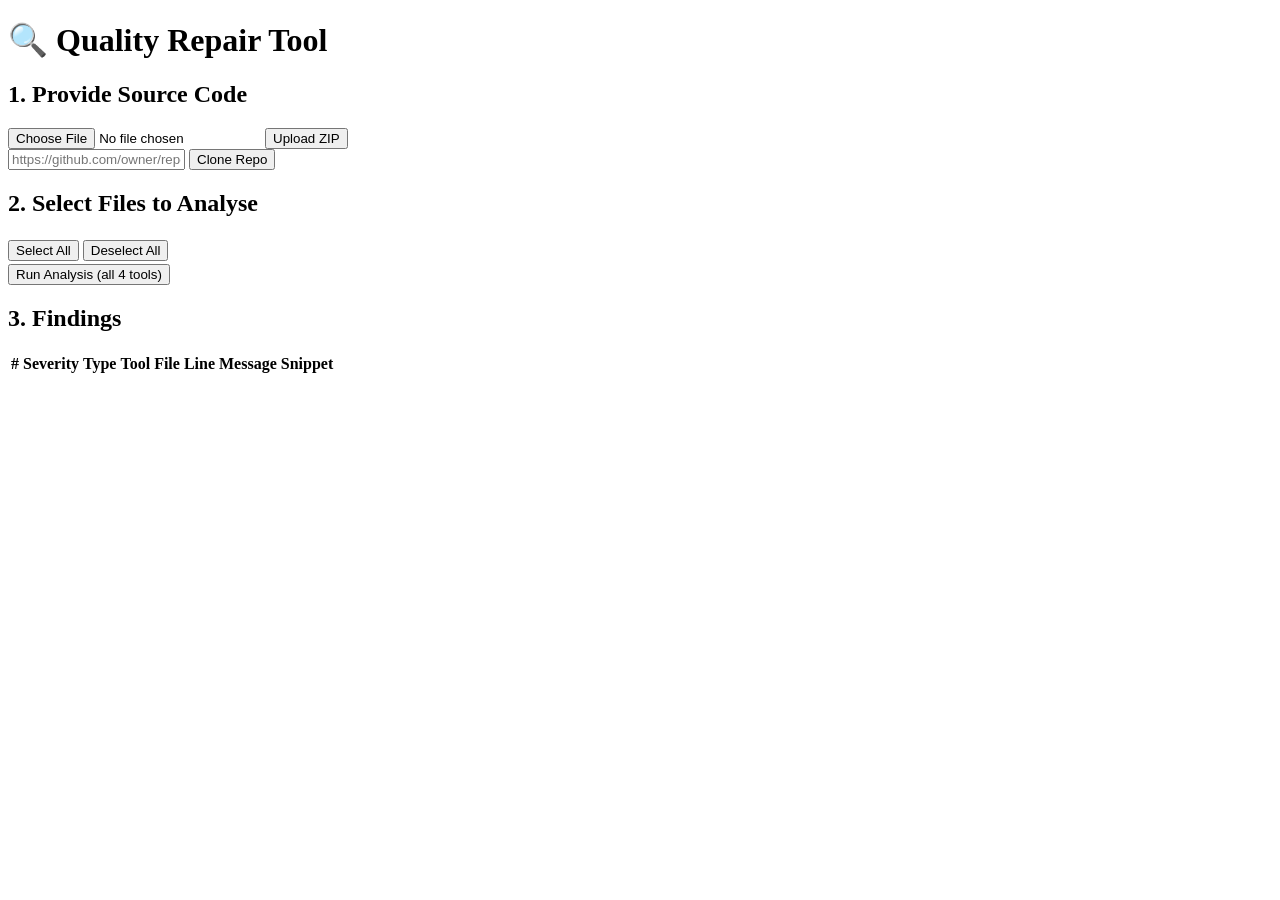
==== app/ui/templates/index.html @ 5a7e70ce "QALLM-11, QALLM-18: Add nginx service, health check, complete compose + minor bug fix" ====
<!DOCTYPE html>
<html lang="en">
<head>
    <meta charset="UTF-8">
    <meta name="viewport" content="width=device-width, initial-scale=1.0">
    <title>Quality Repair Tool</title>
    <link rel="stylesheet" href="static/css/styles.css">

</head>
<body>
<div class="container">
    <h1>🔍 Quality Repair Tool</h1>

    <!-- Step 1: Source Input -->
    <div class="card">
        <h2>1. Provide Source Code</h2>
        <div id="status" class="status"></div>

        <div class="input-group">
            <input type="file" id="zipFile" accept=".zip">
            <button class="btn-primary" onclick="uploadZip()">Upload ZIP</button>
        </div>
        <div class="input-group">
            <input type="text" id="gitUrl" placeholder="https://github.com/owner/repo">
            <button class="btn-primary" onclick="cloneRepo()">Clone Repo</button>
        </div>
    </div>

    <!-- Step 2: File Selection -->
    <div class="card hidden" id="fileSection">
        <h2>2. Select Files to Analyse</h2>
        <div class="file-actions">
            <button onclick="toggleAll(true)">Select All</button>
            <button onclick="toggleAll(false)">Deselect All</button>
            <span id="fileCount" style="color:var(--muted);font-size:.85rem;line-height:2"></span>
        </div>
        <div class="file-list" id="fileList"></div>
        <button class="btn-primary" id="analyseBtn" onclick="runAnalysis()">
            Run Analysis (all 4 tools)
        </button>
    </div>

    <!-- Step 3: Results -->
    <div class="card hidden" id="resultsSection">
        <h2>3. Findings</h2>
        <div class="summary" id="summary"></div>
        <div style="overflow-x:auto">
            <table>
                <thead>
                    <tr>
                        <th onclick="sortTable(0)">#</th>
                        <th onclick="sortTable(1)">Severity</th>
                        <th onclick="sortTable(2)">Type</th>
                        <th onclick="sortTable(3)">Tool</th>
                        <th onclick="sortTable(4)">File</th>
                        <th onclick="sortTable(5)">Line</th>
                        <th onclick="sortTable(6)">Message</th>
                        <th>Snippet</th>
                    </tr>
                </thead>
                <tbody id="findingsBody"></tbody>
            </table>
        </div>
    </div>
</div>

<script src="static/js/app.js"></script>
</body>
</html>
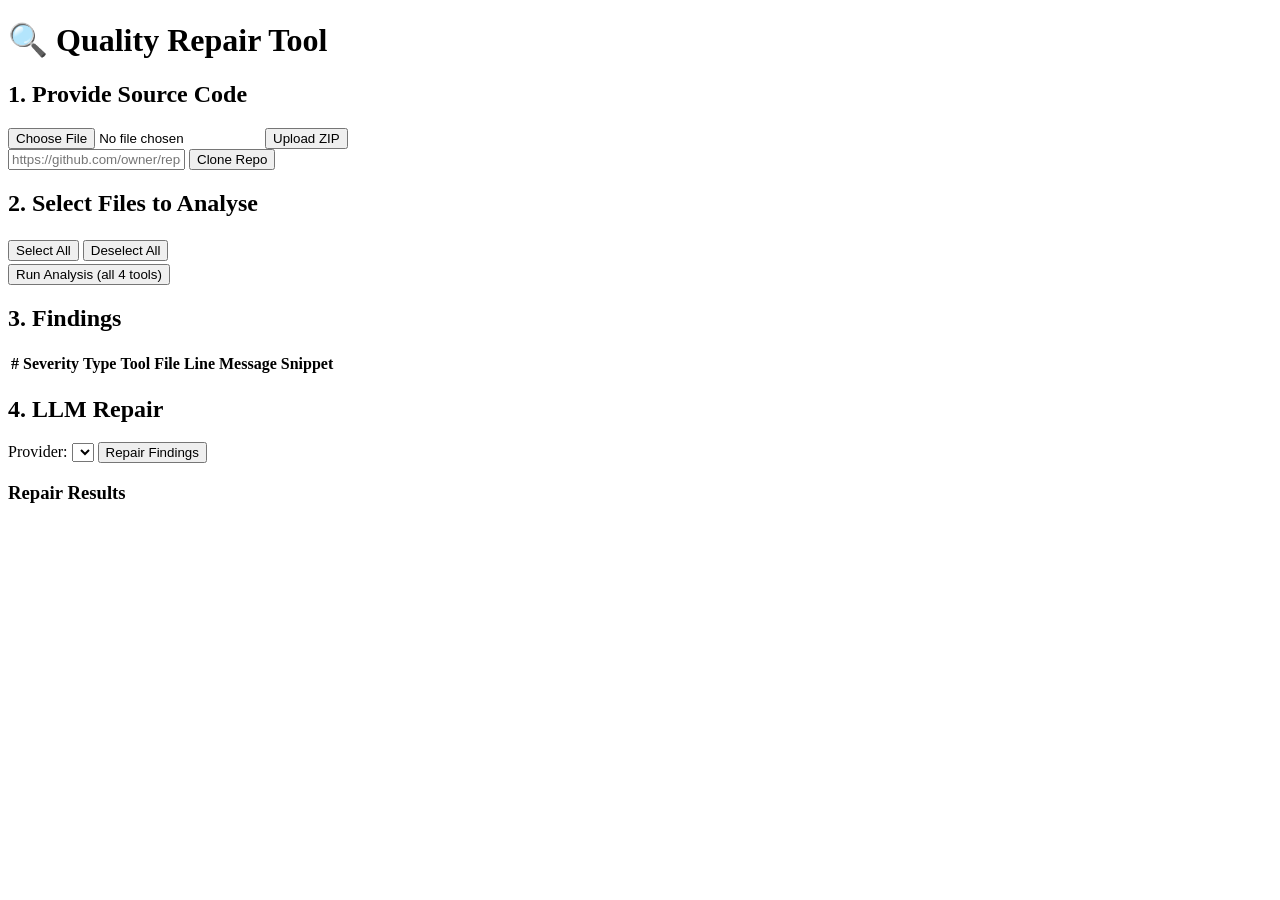
==== commit 555668ce: "QALLM-12: LLM repair logic + Provider + Registry + OpenAi, Anthrophic Claude, OLLAMA + Simple Repair" ====
--- a/app/ui/templates/index.html
+++ b/app/ui/templates/index.html
@@ -62,6 +62,23 @@
             </table>
         </div>
     </div>
+
+    <!-- Step 4: Repair -->
+    <div class="card hidden" id="repairSection">
+        <h2>4. LLM Repair</h2>
+        <div class="repair-controls">
+            <label for="providerSelect">Provider:</label>
+            <select id="providerSelect"></select>
+            <button class="btn-primary" id="repairBtn" onclick="runRepair()">
+                Repair Findings
+            </button>
+        </div>
+        <div class="hidden" id="repairResults">
+            <h3>Repair Results</h3>
+            <div class="summary" id="repairSummary"></div>
+            <div id="patchList"></div>
+        </div>
+    </div>
 </div>
 
 <script src="static/js/app.js"></script>
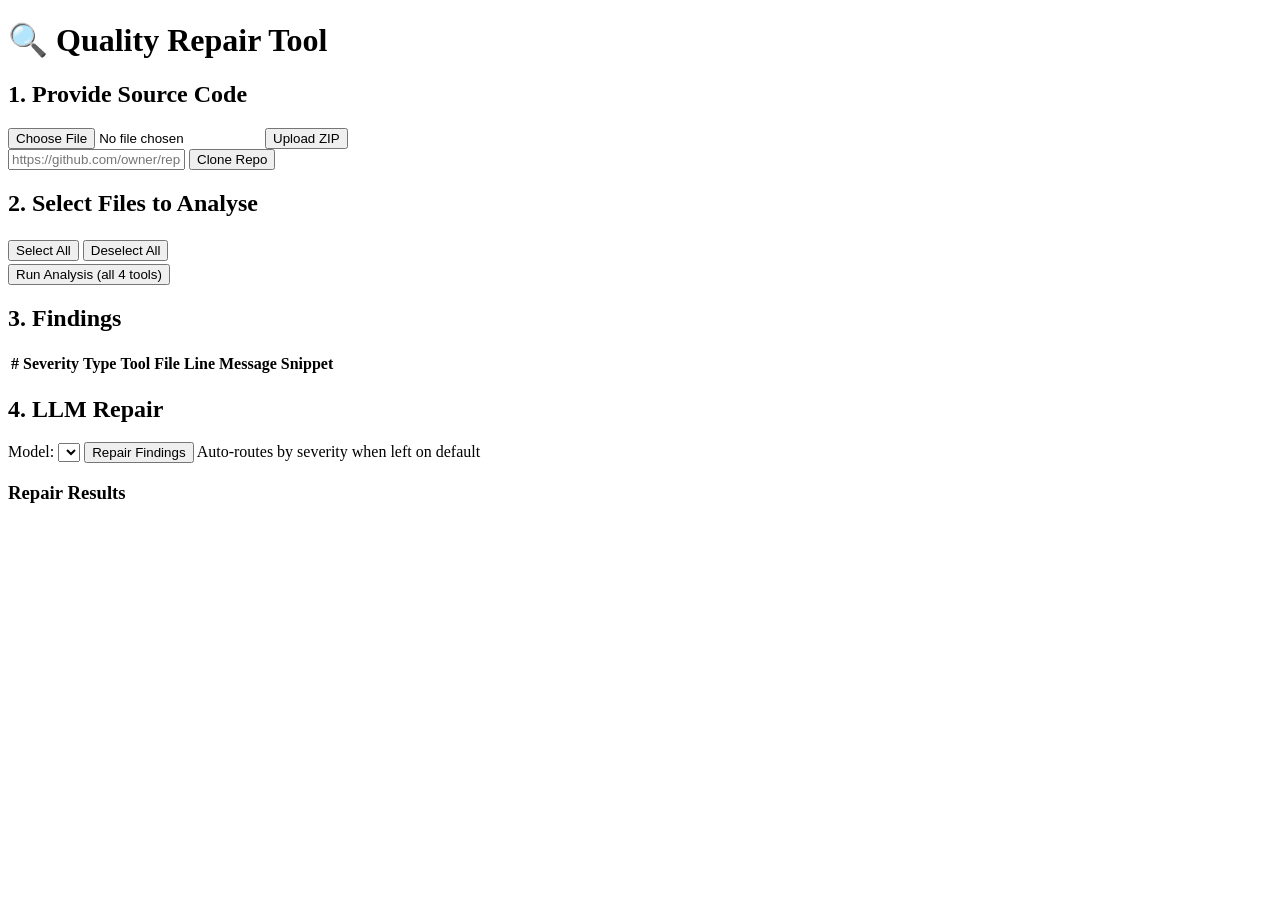
==== commit 2e369d4b: "QALLM-12 (Patch): Fixed LLM Repair logic. OpenAI is default. Support for gpt-5-mini and gpt-4o-mini." ====
--- a/app/ui/templates/index.html
+++ b/app/ui/templates/index.html
@@ -67,11 +67,12 @@
     <div class="card hidden" id="repairSection">
         <h2>4. LLM Repair</h2>
         <div class="repair-controls">
-            <label for="providerSelect">Provider:</label>
+            <label for="providerSelect">Model:</label>
             <select id="providerSelect"></select>
             <button class="btn-primary" id="repairBtn" onclick="runRepair()">
                 Repair Findings
             </button>
+            <span class="repair-hint">Auto-routes by severity when left on default</span>
         </div>
         <div class="hidden" id="repairResults">
             <h3>Repair Results</h3>
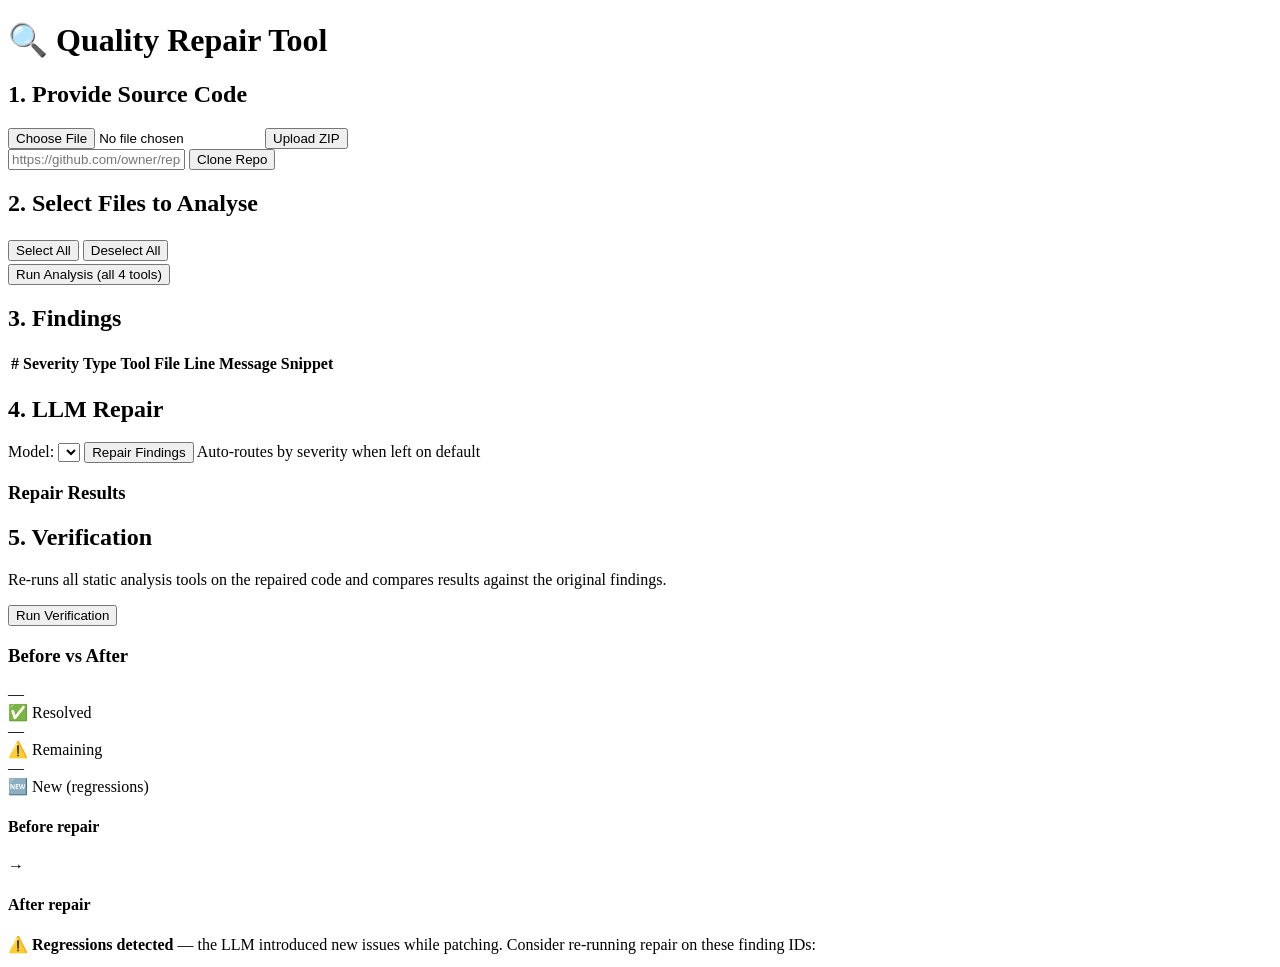
==== commit 33aa42cd: "QALLM-14: Add a verification step at the end of the repair pipeline" ====
--- a/app/ui/templates/index.html
+++ b/app/ui/templates/index.html
@@ -80,8 +80,56 @@
             <div id="patchList"></div>
         </div>
     </div>
+
+    <!-- Step 5: Verification -->
+    <div class="card hidden" id="verificationSection">
+      <h2>5. Verification</h2>
+      <p class="verify-intro">Re-runs all static analysis tools on the repaired code and compares results against the original findings.</p>
+      <button class="btn-primary" id="verifyBtn" onclick="runVerification()">
+        Run Verification
+      </button>
+      <div class="hidden" id="verificationResults">
+        <h3>Before vs After</h3>
+
+        <!-- Score cards row -->
+        <div class="verify-scorecards">
+          <div class="scorecard scorecard-resolved">
+            <div class="scorecard-value" id="verifyResolved">—</div>
+            <div class="scorecard-label">✅ Resolved</div>
+          </div>
+          <div class="scorecard scorecard-remaining">
+            <div class="scorecard-value" id="verifyRemaining">—</div>
+            <div class="scorecard-label">⚠️ Remaining</div>
+          </div>
+          <div class="scorecard scorecard-new">
+            <div class="scorecard-value" id="verifyNew">—</div>
+            <div class="scorecard-label">🆕 New (regressions)</div>
+          </div>
+        </div>
+
+        <!-- Before / After summary comparison -->
+        <div class="verify-comparison">
+          <div class="verify-col">
+            <h4>Before repair</h4>
+            <div class="summary" id="verifyBefore"></div>
+          </div>
+          <div class="verify-arrow">→</div>
+          <div class="verify-col">
+            <h4>After repair</h4>
+            <div class="summary" id="verifyAfter"></div>
+          </div>
+        </div>
+
+        <!-- Regression warning (only shown when new > 0) -->
+        <div class="hidden verify-regressions" id="regressionWarning">
+          <strong>⚠️ Regressions detected</strong> — the LLM introduced new issues while patching.
+          Consider re-running repair on these finding IDs:
+          <pre id="regressionIds"></pre>
+        </div>
+      </div>
+    </div>
+
 </div>
-
 <script src="static/js/app.js"></script>
 </body>
 </html>
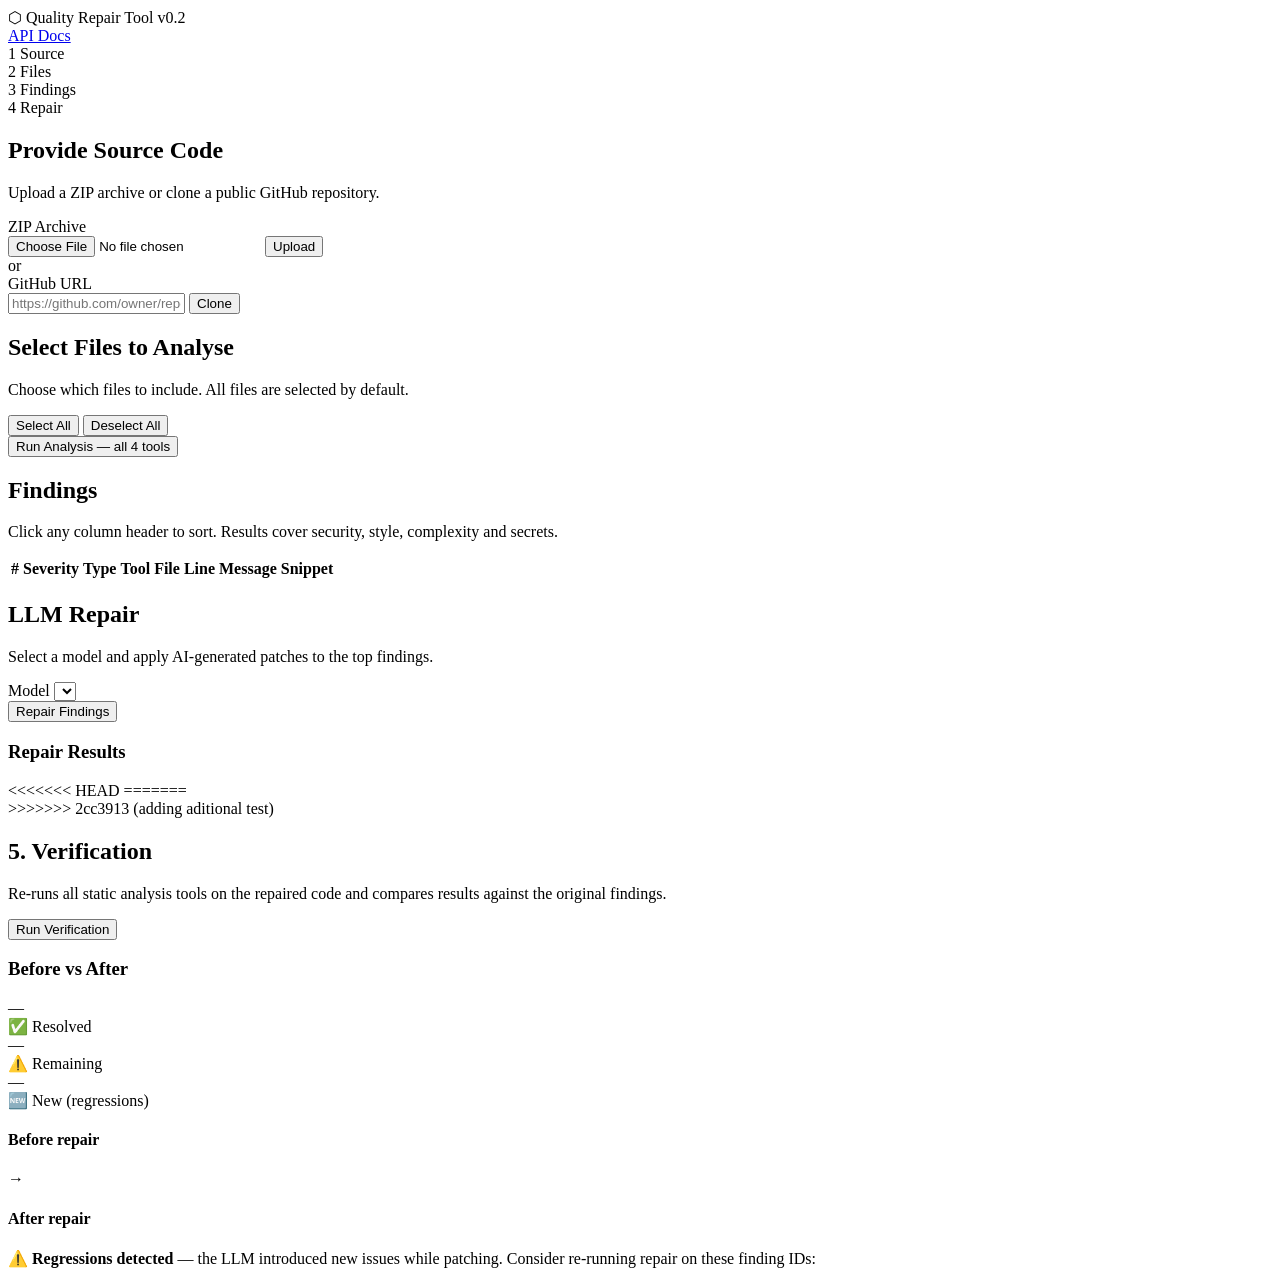
==== commit 1916d064: "merge conflicts fix" ====
--- a/app/ui/templates/index.html
+++ b/app/ui/templates/index.html
@@ -4,45 +4,89 @@
     <meta charset="UTF-8">
     <meta name="viewport" content="width=device-width, initial-scale=1.0">
     <title>Quality Repair Tool</title>
+    <link rel="preconnect" href="https://fonts.googleapis.com">
+    <link rel="preconnect" href="https://fonts.gstatic.com" crossorigin>
+    <link href="https://fonts.googleapis.com/css2?family=Inter:wght@400;500;600&display=swap" rel="stylesheet">
     <link rel="stylesheet" href="static/css/styles.css">
-
 </head>
 <body>
+
+<header class="topbar">
+    <div class="topbar-inner">
+        <div class="topbar-brand">
+            <span class="topbar-icon">⬡</span>
+            <span class="topbar-title">Quality Repair Tool</span>
+            <span class="topbar-version">v0.2</span>
+        </div>
+        <a class="topbar-link" href="/docs" target="_blank">API Docs</a>
+    </div>
+</header>
+
 <div class="container">
-    <h1>🔍 Quality Repair Tool</h1>
+
+    <!-- Step progress -->
+    <div class="steps">
+        <div class="step active" id="step1"><span class="step-num">1</span> Source</div>
+        <div class="step-divider"></div>
+        <div class="step" id="step2"><span class="step-num">2</span> Files</div>
+        <div class="step-divider"></div>
+        <div class="step" id="step3"><span class="step-num">3</span> Findings</div>
+        <div class="step-divider"></div>
+        <div class="step" id="step4"><span class="step-num">4</span> Repair</div>
+    </div>
 
     <!-- Step 1: Source Input -->
     <div class="card">
-        <h2>1. Provide Source Code</h2>
+        <div class="card-header">
+            <h2>Provide Source Code</h2>
+            <p class="card-sub">Upload a ZIP archive or clone a public GitHub repository.</p>
+        </div>
+
         <div id="status" class="status"></div>
+        <div id="sessionBanner" class="session-banner hidden"></div>
 
-        <div class="input-group">
-            <input type="file" id="zipFile" accept=".zip">
-            <button class="btn-primary" onclick="uploadZip()">Upload ZIP</button>
-        </div>
-        <div class="input-group">
-            <input type="text" id="gitUrl" placeholder="https://github.com/owner/repo">
-            <button class="btn-primary" onclick="cloneRepo()">Clone Repo</button>
+        <div class="input-row">
+            <div class="input-group">
+                <label class="input-label">ZIP Archive</label>
+                <div class="input-inline">
+                    <input type="file" id="zipFile" accept=".zip">
+                    <button class="btn-primary" id="uploadBtn" onclick="uploadZip()">Upload</button>
+                </div>
+            </div>
+            <div class="input-divider">or</div>
+            <div class="input-group">
+                <label class="input-label">GitHub URL</label>
+                <div class="input-inline">
+                    <input type="text" id="gitUrl" placeholder="https://github.com/owner/repo">
+                    <button class="btn-primary" id="cloneBtn" onclick="cloneRepo()">Clone</button>
+                </div>
+            </div>
         </div>
     </div>
 
     <!-- Step 2: File Selection -->
     <div class="card hidden" id="fileSection">
-        <h2>2. Select Files to Analyse</h2>
+        <div class="card-header">
+            <h2>Select Files to Analyse</h2>
+            <p class="card-sub">Choose which files to include. All files are selected by default.</p>
+        </div>
         <div class="file-actions">
-            <button onclick="toggleAll(true)">Select All</button>
-            <button onclick="toggleAll(false)">Deselect All</button>
-            <span id="fileCount" style="color:var(--muted);font-size:.85rem;line-height:2"></span>
+            <button class="btn-ghost" onclick="toggleAll(true)">Select All</button>
+            <button class="btn-ghost" onclick="toggleAll(false)">Deselect All</button>
+            <span id="fileCount" class="muted-text"></span>
         </div>
         <div class="file-list" id="fileList"></div>
         <button class="btn-primary" id="analyseBtn" onclick="runAnalysis()">
-            Run Analysis (all 4 tools)
+            Run Analysis — all 4 tools
         </button>
     </div>
 
     <!-- Step 3: Results -->
     <div class="card hidden" id="resultsSection">
-        <h2>3. Findings</h2>
+        <div class="card-header">
+            <h2>Findings</h2>
+            <p class="card-sub">Click any column header to sort. Results cover security, style, complexity and secrets.</p>
+        </div>
         <div class="summary" id="summary"></div>
         <div style="overflow-x:auto">
             <table>
@@ -65,21 +109,33 @@
 
     <!-- Step 4: Repair -->
     <div class="card hidden" id="repairSection">
-        <h2>4. LLM Repair</h2>
+        <div class="card-header">
+            <h2>LLM Repair</h2>
+            <p class="card-sub">Select a model and apply AI-generated patches to the top findings.</p>
+        </div>
         <div class="repair-controls">
-            <label for="providerSelect">Model:</label>
-            <select id="providerSelect"></select>
+            <div class="repair-model">
+                <label class="input-label" for="providerSelect">Model</label>
+                <select id="providerSelect"></select>
+            </div>
             <button class="btn-primary" id="repairBtn" onclick="runRepair()">
                 Repair Findings
             </button>
-            <span class="repair-hint">Auto-routes by severity when left on default</span>
         </div>
+        <p class="repair-hint" style="margin-top:.5rem"></p>
+
         <div class="hidden" id="repairResults">
-            <h3>Repair Results</h3>
+            <div class="section-divider"></div>
+            <h3 class="results-heading">Repair Results</h3>
             <div class="summary" id="repairSummary"></div>
             <div id="patchList"></div>
         </div>
     </div>
+<<<<<<< HEAD
+=======
+
+</div>
+>>>>>>> 2cc3913 (adding aditional test)
 
     <!-- Step 5: Verification -->
     <div class="card hidden" id="verificationSection">
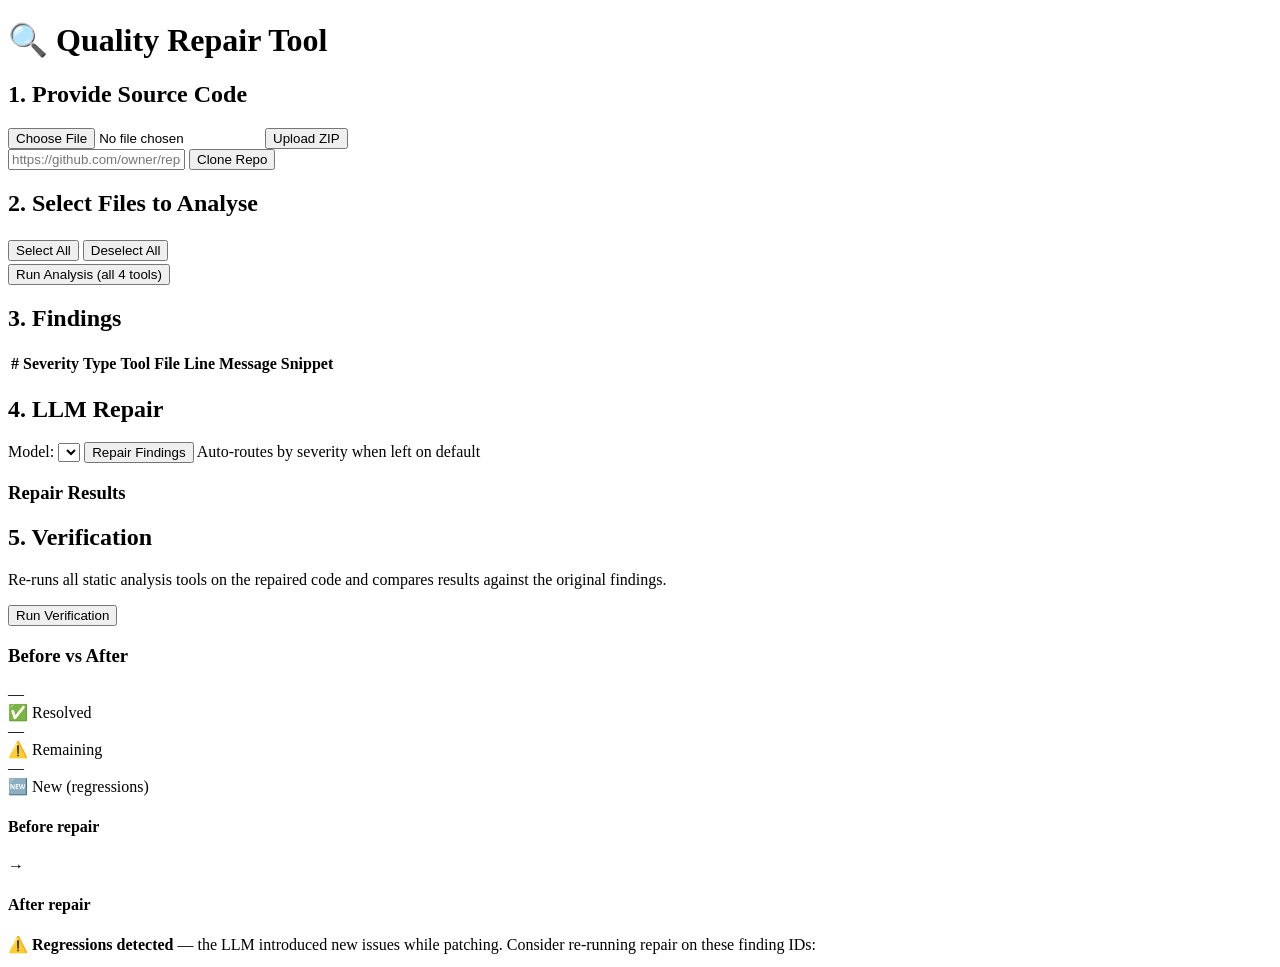
==== commit 71c1a08d: "Merge branch 'development' into QALLM24-AWS # Conflicts: #	.env.example #	app/api/analysis_routes.py" ====
--- a/app/ui/templates/index.html
+++ b/app/ui/templates/index.html
@@ -4,89 +4,45 @@
     <meta charset="UTF-8">
     <meta name="viewport" content="width=device-width, initial-scale=1.0">
     <title>Quality Repair Tool</title>
-    <link rel="preconnect" href="https://fonts.googleapis.com">
-    <link rel="preconnect" href="https://fonts.gstatic.com" crossorigin>
-    <link href="https://fonts.googleapis.com/css2?family=Inter:wght@400;500;600&display=swap" rel="stylesheet">
     <link rel="stylesheet" href="static/css/styles.css">
+
 </head>
 <body>
-
-<header class="topbar">
-    <div class="topbar-inner">
-        <div class="topbar-brand">
-            <span class="topbar-icon">⬡</span>
-            <span class="topbar-title">Quality Repair Tool</span>
-            <span class="topbar-version">v0.2</span>
-        </div>
-        <a class="topbar-link" href="/docs" target="_blank">API Docs</a>
-    </div>
-</header>
-
 <div class="container">
-
-    <!-- Step progress -->
-    <div class="steps">
-        <div class="step active" id="step1"><span class="step-num">1</span> Source</div>
-        <div class="step-divider"></div>
-        <div class="step" id="step2"><span class="step-num">2</span> Files</div>
-        <div class="step-divider"></div>
-        <div class="step" id="step3"><span class="step-num">3</span> Findings</div>
-        <div class="step-divider"></div>
-        <div class="step" id="step4"><span class="step-num">4</span> Repair</div>
-    </div>
+    <h1>🔍 Quality Repair Tool</h1>
 
     <!-- Step 1: Source Input -->
     <div class="card">
-        <div class="card-header">
-            <h2>Provide Source Code</h2>
-            <p class="card-sub">Upload a ZIP archive or clone a public GitHub repository.</p>
+        <h2>1. Provide Source Code</h2>
+        <div id="status" class="status"></div>
+
+        <div class="input-group">
+            <input type="file" id="zipFile" accept=".zip">
+            <button class="btn-primary" onclick="uploadZip()">Upload ZIP</button>
         </div>
-
-        <div id="status" class="status"></div>
-        <div id="sessionBanner" class="session-banner hidden"></div>
-
-        <div class="input-row">
-            <div class="input-group">
-                <label class="input-label">ZIP Archive</label>
-                <div class="input-inline">
-                    <input type="file" id="zipFile" accept=".zip">
-                    <button class="btn-primary" id="uploadBtn" onclick="uploadZip()">Upload</button>
-                </div>
-            </div>
-            <div class="input-divider">or</div>
-            <div class="input-group">
-                <label class="input-label">GitHub URL</label>
-                <div class="input-inline">
-                    <input type="text" id="gitUrl" placeholder="https://github.com/owner/repo">
-                    <button class="btn-primary" id="cloneBtn" onclick="cloneRepo()">Clone</button>
-                </div>
-            </div>
+        <div class="input-group">
+            <input type="text" id="gitUrl" placeholder="https://github.com/owner/repo">
+            <button class="btn-primary" onclick="cloneRepo()">Clone Repo</button>
         </div>
     </div>
 
     <!-- Step 2: File Selection -->
     <div class="card hidden" id="fileSection">
-        <div class="card-header">
-            <h2>Select Files to Analyse</h2>
-            <p class="card-sub">Choose which files to include. All files are selected by default.</p>
-        </div>
+        <h2>2. Select Files to Analyse</h2>
         <div class="file-actions">
-            <button class="btn-ghost" onclick="toggleAll(true)">Select All</button>
-            <button class="btn-ghost" onclick="toggleAll(false)">Deselect All</button>
-            <span id="fileCount" class="muted-text"></span>
+            <button onclick="toggleAll(true)">Select All</button>
+            <button onclick="toggleAll(false)">Deselect All</button>
+            <span id="fileCount" style="color:var(--muted);font-size:.85rem;line-height:2"></span>
         </div>
         <div class="file-list" id="fileList"></div>
         <button class="btn-primary" id="analyseBtn" onclick="runAnalysis()">
-            Run Analysis — all 4 tools
+            Run Analysis (all 4 tools)
         </button>
     </div>
 
     <!-- Step 3: Results -->
     <div class="card hidden" id="resultsSection">
-        <div class="card-header">
-            <h2>Findings</h2>
-            <p class="card-sub">Click any column header to sort. Results cover security, style, complexity and secrets.</p>
-        </div>
+        <h2>3. Findings</h2>
         <div class="summary" id="summary"></div>
         <div style="overflow-x:auto">
             <table>
@@ -109,33 +65,21 @@
 
     <!-- Step 4: Repair -->
     <div class="card hidden" id="repairSection">
-        <div class="card-header">
-            <h2>LLM Repair</h2>
-            <p class="card-sub">Select a model and apply AI-generated patches to the top findings.</p>
-        </div>
+        <h2>4. LLM Repair</h2>
         <div class="repair-controls">
-            <div class="repair-model">
-                <label class="input-label" for="providerSelect">Model</label>
-                <select id="providerSelect"></select>
-            </div>
+            <label for="providerSelect">Model:</label>
+            <select id="providerSelect"></select>
             <button class="btn-primary" id="repairBtn" onclick="runRepair()">
                 Repair Findings
             </button>
+            <span class="repair-hint">Auto-routes by severity when left on default</span>
         </div>
-        <p class="repair-hint" style="margin-top:.5rem"></p>
-
         <div class="hidden" id="repairResults">
-            <div class="section-divider"></div>
-            <h3 class="results-heading">Repair Results</h3>
+            <h3>Repair Results</h3>
             <div class="summary" id="repairSummary"></div>
             <div id="patchList"></div>
         </div>
     </div>
-<<<<<<< HEAD
-=======
-
-</div>
->>>>>>> 2cc3913 (adding aditional test)
 
     <!-- Step 5: Verification -->
     <div class="card hidden" id="verificationSection">
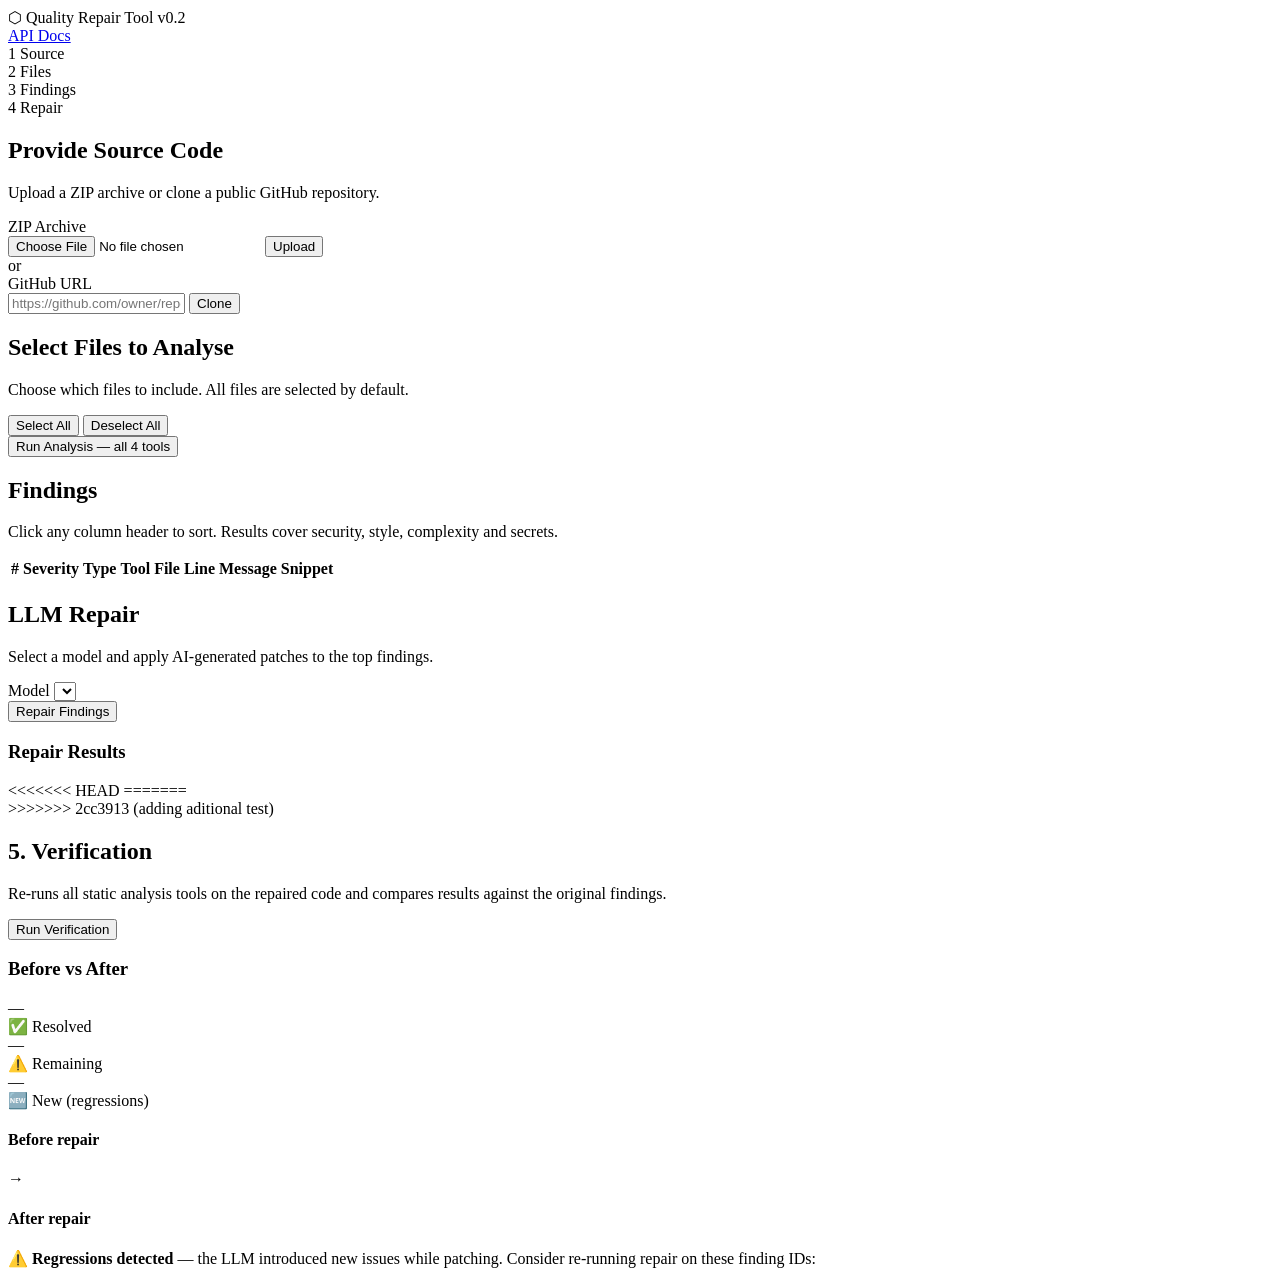
==== commit a188b839: "Merge branch 'front-end' into QALLM24-AWS # Conflicts: #	app/ui/static/css/styles.css #	services/ana" ====
--- a/app/ui/templates/index.html
+++ b/app/ui/templates/index.html
@@ -4,45 +4,89 @@
     <meta charset="UTF-8">
     <meta name="viewport" content="width=device-width, initial-scale=1.0">
     <title>Quality Repair Tool</title>
+    <link rel="preconnect" href="https://fonts.googleapis.com">
+    <link rel="preconnect" href="https://fonts.gstatic.com" crossorigin>
+    <link href="https://fonts.googleapis.com/css2?family=Inter:wght@400;500;600&display=swap" rel="stylesheet">
     <link rel="stylesheet" href="static/css/styles.css">
-
 </head>
 <body>
+
+<header class="topbar">
+    <div class="topbar-inner">
+        <div class="topbar-brand">
+            <span class="topbar-icon">⬡</span>
+            <span class="topbar-title">Quality Repair Tool</span>
+            <span class="topbar-version">v0.2</span>
+        </div>
+        <a class="topbar-link" href="/docs" target="_blank">API Docs</a>
+    </div>
+</header>
+
 <div class="container">
-    <h1>🔍 Quality Repair Tool</h1>
+
+    <!-- Step progress -->
+    <div class="steps">
+        <div class="step active" id="step1"><span class="step-num">1</span> Source</div>
+        <div class="step-divider"></div>
+        <div class="step" id="step2"><span class="step-num">2</span> Files</div>
+        <div class="step-divider"></div>
+        <div class="step" id="step3"><span class="step-num">3</span> Findings</div>
+        <div class="step-divider"></div>
+        <div class="step" id="step4"><span class="step-num">4</span> Repair</div>
+    </div>
 
     <!-- Step 1: Source Input -->
     <div class="card">
-        <h2>1. Provide Source Code</h2>
+        <div class="card-header">
+            <h2>Provide Source Code</h2>
+            <p class="card-sub">Upload a ZIP archive or clone a public GitHub repository.</p>
+        </div>
+
         <div id="status" class="status"></div>
+        <div id="sessionBanner" class="session-banner hidden"></div>
 
-        <div class="input-group">
-            <input type="file" id="zipFile" accept=".zip">
-            <button class="btn-primary" onclick="uploadZip()">Upload ZIP</button>
-        </div>
-        <div class="input-group">
-            <input type="text" id="gitUrl" placeholder="https://github.com/owner/repo">
-            <button class="btn-primary" onclick="cloneRepo()">Clone Repo</button>
+        <div class="input-row">
+            <div class="input-group">
+                <label class="input-label">ZIP Archive</label>
+                <div class="input-inline">
+                    <input type="file" id="zipFile" accept=".zip">
+                    <button class="btn-primary" id="uploadBtn" onclick="uploadZip()">Upload</button>
+                </div>
+            </div>
+            <div class="input-divider">or</div>
+            <div class="input-group">
+                <label class="input-label">GitHub URL</label>
+                <div class="input-inline">
+                    <input type="text" id="gitUrl" placeholder="https://github.com/owner/repo">
+                    <button class="btn-primary" id="cloneBtn" onclick="cloneRepo()">Clone</button>
+                </div>
+            </div>
         </div>
     </div>
 
     <!-- Step 2: File Selection -->
     <div class="card hidden" id="fileSection">
-        <h2>2. Select Files to Analyse</h2>
+        <div class="card-header">
+            <h2>Select Files to Analyse</h2>
+            <p class="card-sub">Choose which files to include. All files are selected by default.</p>
+        </div>
         <div class="file-actions">
-            <button onclick="toggleAll(true)">Select All</button>
-            <button onclick="toggleAll(false)">Deselect All</button>
-            <span id="fileCount" style="color:var(--muted);font-size:.85rem;line-height:2"></span>
+            <button class="btn-ghost" onclick="toggleAll(true)">Select All</button>
+            <button class="btn-ghost" onclick="toggleAll(false)">Deselect All</button>
+            <span id="fileCount" class="muted-text"></span>
         </div>
         <div class="file-list" id="fileList"></div>
         <button class="btn-primary" id="analyseBtn" onclick="runAnalysis()">
-            Run Analysis (all 4 tools)
+            Run Analysis — all 4 tools
         </button>
     </div>
 
     <!-- Step 3: Results -->
     <div class="card hidden" id="resultsSection">
-        <h2>3. Findings</h2>
+        <div class="card-header">
+            <h2>Findings</h2>
+            <p class="card-sub">Click any column header to sort. Results cover security, style, complexity and secrets.</p>
+        </div>
         <div class="summary" id="summary"></div>
         <div style="overflow-x:auto">
             <table>
@@ -65,21 +109,33 @@
 
     <!-- Step 4: Repair -->
     <div class="card hidden" id="repairSection">
-        <h2>4. LLM Repair</h2>
+        <div class="card-header">
+            <h2>LLM Repair</h2>
+            <p class="card-sub">Select a model and apply AI-generated patches to the top findings.</p>
+        </div>
         <div class="repair-controls">
-            <label for="providerSelect">Model:</label>
-            <select id="providerSelect"></select>
+            <div class="repair-model">
+                <label class="input-label" for="providerSelect">Model</label>
+                <select id="providerSelect"></select>
+            </div>
             <button class="btn-primary" id="repairBtn" onclick="runRepair()">
                 Repair Findings
             </button>
-            <span class="repair-hint">Auto-routes by severity when left on default</span>
         </div>
+        <p class="repair-hint" style="margin-top:.5rem"></p>
+
         <div class="hidden" id="repairResults">
-            <h3>Repair Results</h3>
+            <div class="section-divider"></div>
+            <h3 class="results-heading">Repair Results</h3>
             <div class="summary" id="repairSummary"></div>
             <div id="patchList"></div>
         </div>
     </div>
+<<<<<<< HEAD
+=======
+
+</div>
+>>>>>>> 2cc3913 (adding aditional test)
 
     <!-- Step 5: Verification -->
     <div class="card hidden" id="verificationSection">
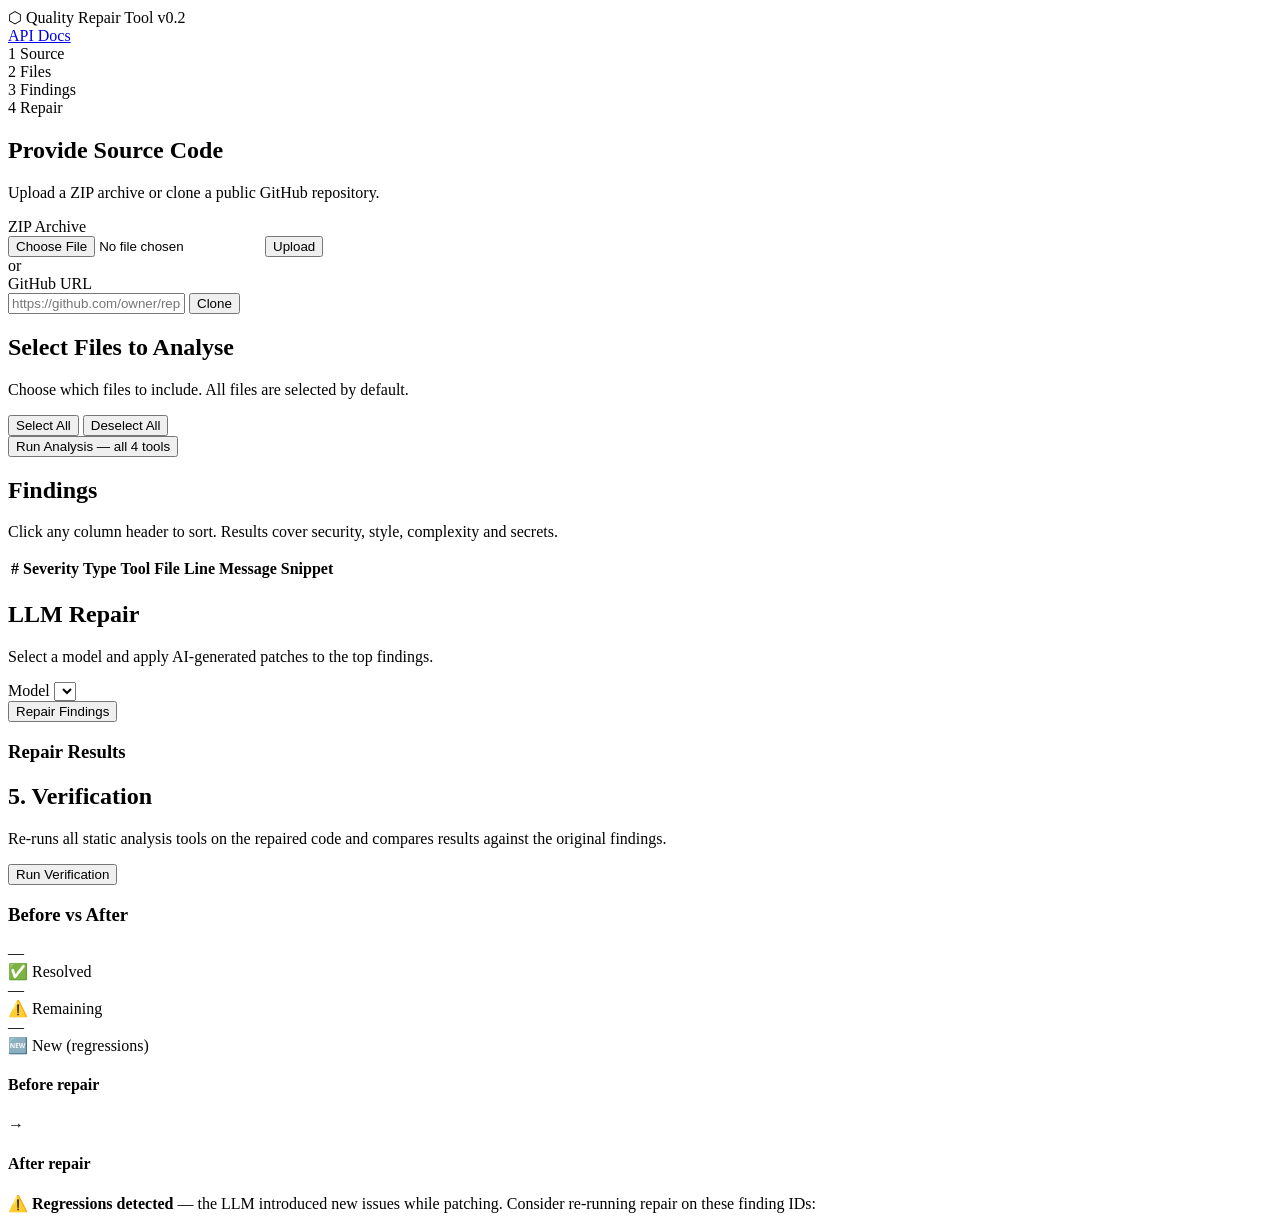
==== commit 1cda3e60: "style small change" ====
--- a/app/ui/templates/index.html
+++ b/app/ui/templates/index.html
@@ -131,11 +131,6 @@
             <div id="patchList"></div>
         </div>
     </div>
-<<<<<<< HEAD
-=======
-
-</div>
->>>>>>> 2cc3913 (adding aditional test)
 
     <!-- Step 5: Verification -->
     <div class="card hidden" id="verificationSection">
